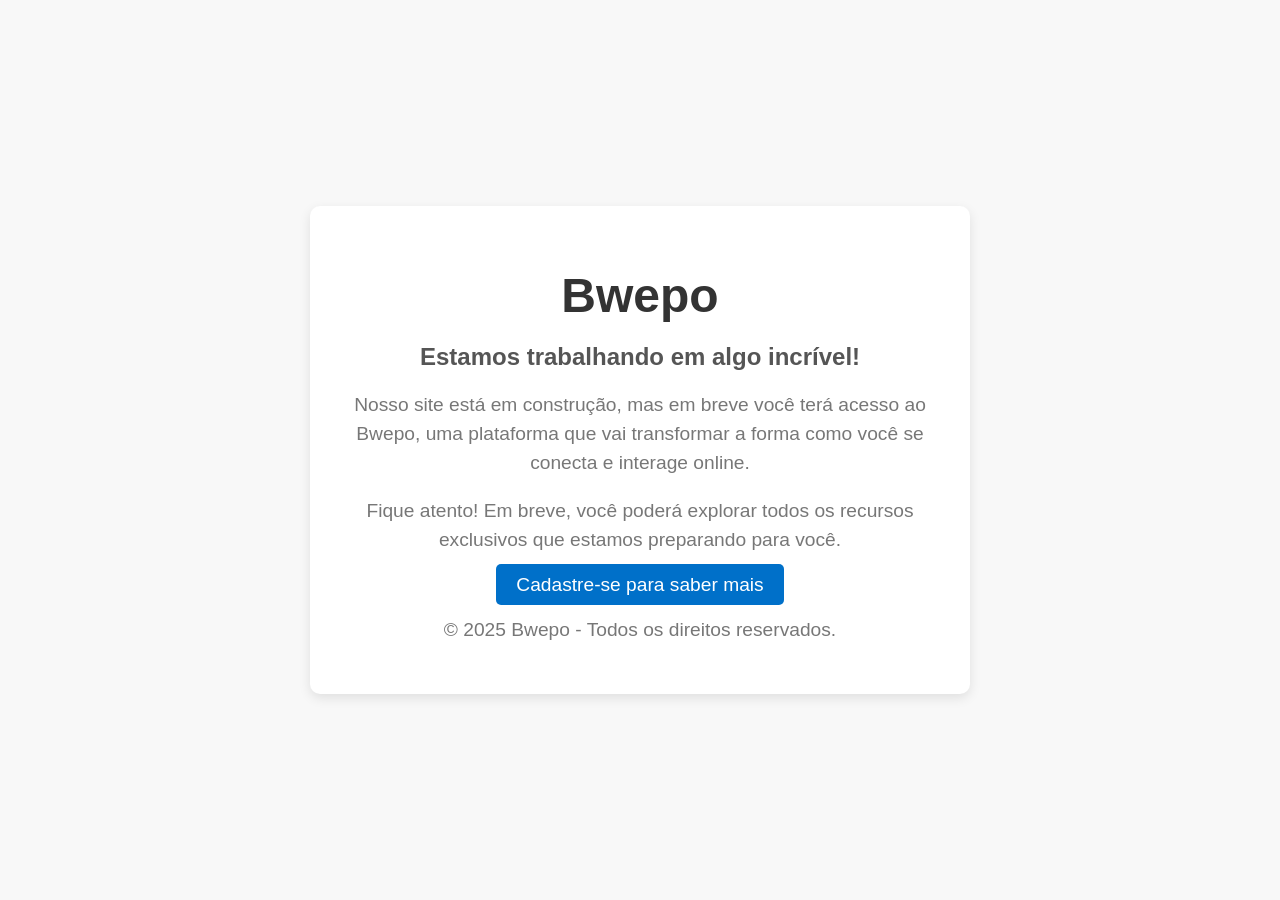
==== index.html @ 29b56e7d "Rename home.html to index.html" ====
<!DOCTYPE html>
<html lang="pt-br">
<head>
    <meta charset="UTF-8">
    <meta name="viewport" content="width=device-width, initial-scale=1.0">
    <title>Bwepo - Em Construção</title>
    <style>
        body {
            font-family: Arial, sans-serif;
            background-color: #f8f8f8;
            margin: 0;
            padding: 0;
            display: flex;
            justify-content: center;
            align-items: center;
            height: 100vh;
        }
        .container {
            text-align: center;
            background-color: white;
            padding: 30px;
            border-radius: 10px;
            box-shadow: 0 4px 12px rgba(0, 0, 0, 0.1);
            width: 100%;
            max-width: 600px;
        }
        h1 {
            color: #333;
            font-size: 3rem;
            margin-bottom: 10px;
        }
        h2 {
            color: #555;
            font-size: 1.5rem;
            margin-bottom: 20px;
        }
        p {
            font-size: 1.2rem;
            color: #777;
            line-height: 1.5;
        }
        .button {
            margin-top: 20px;
            padding: 10px 20px;
            font-size: 1.2rem;
            background-color: #0070c9;
            color: white;
            border: none;
            border-radius: 5px;
            cursor: pointer;
            text-decoration: none;
        }
        .button:hover {
            background-color: #005da0;
        }
        .footer {
            font-size: 1rem;
            color: #888;
            margin-top: 20px;
        }
    </style>
</head>
<body>
    <div class="container">
        <h1>Bwepo</h1>
        <h2>Estamos trabalhando em algo incrível!</h2>
        <p>Nosso site está em construção, mas em breve você terá acesso ao Bwepo, uma plataforma que vai transformar a forma como você se conecta e interage online.</p>
        <p>Fique atento! Em breve, você poderá explorar todos os recursos exclusivos que estamos preparando para você.</p>
        <a href="https://developer.apple.com/programs/enterprise/" class="button">Cadastre-se para saber mais</a>
        <div class="footer">
            <p>© 2025 Bwepo - Todos os direitos reservados.</p>
        </div>
    </div>
</body>
</html>
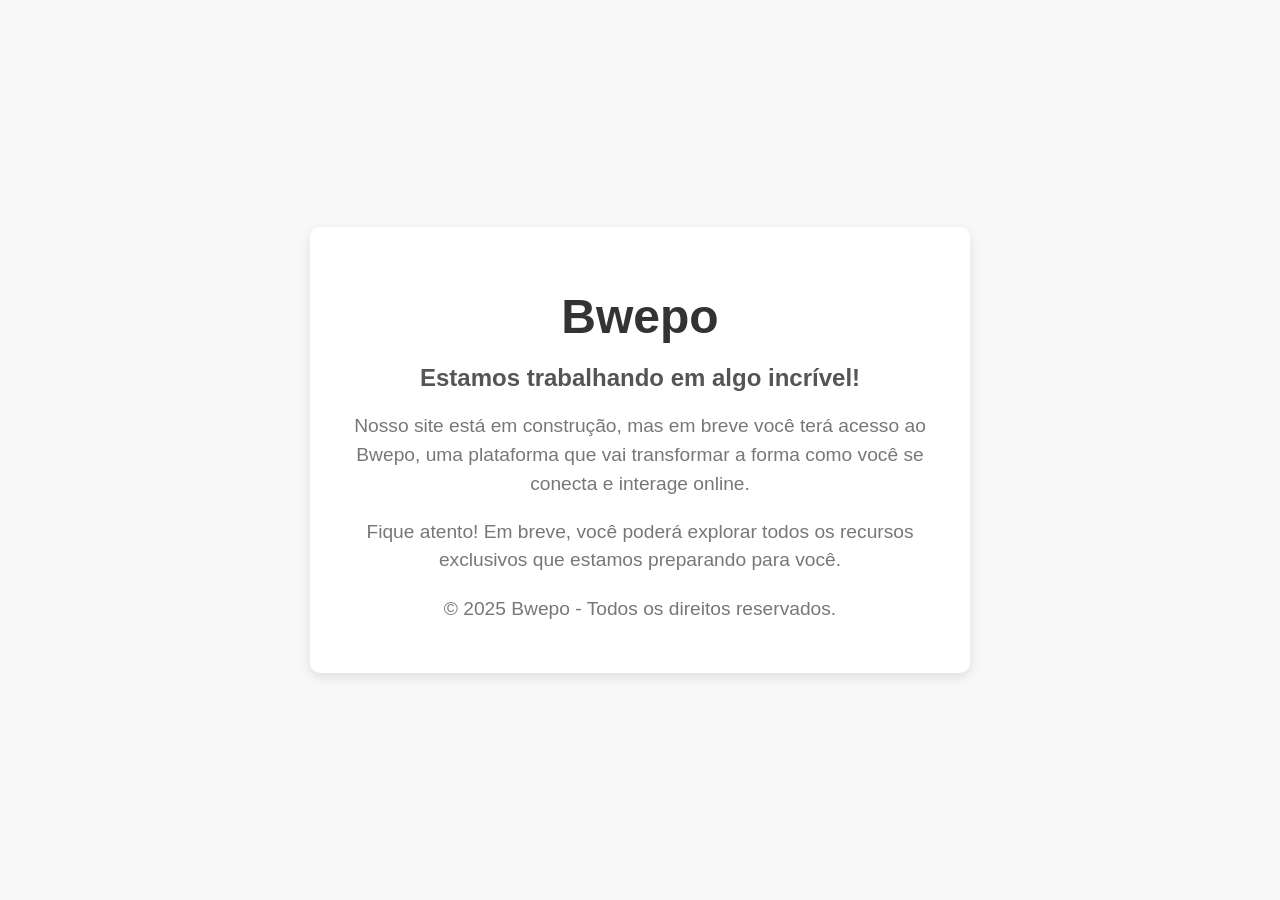
==== commit d13d1180: "att3" ====
--- a/index.html
+++ b/index.html
@@ -66,7 +66,6 @@
         <h2>Estamos trabalhando em algo incrível!</h2>
         <p>Nosso site está em construção, mas em breve você terá acesso ao Bwepo, uma plataforma que vai transformar a forma como você se conecta e interage online.</p>
         <p>Fique atento! Em breve, você poderá explorar todos os recursos exclusivos que estamos preparando para você.</p>
-        <a href="https://developer.apple.com/programs/enterprise/" class="button">Cadastre-se para saber mais</a>
         <div class="footer">
             <p>© 2025 Bwepo - Todos os direitos reservados.</p>
         </div>
